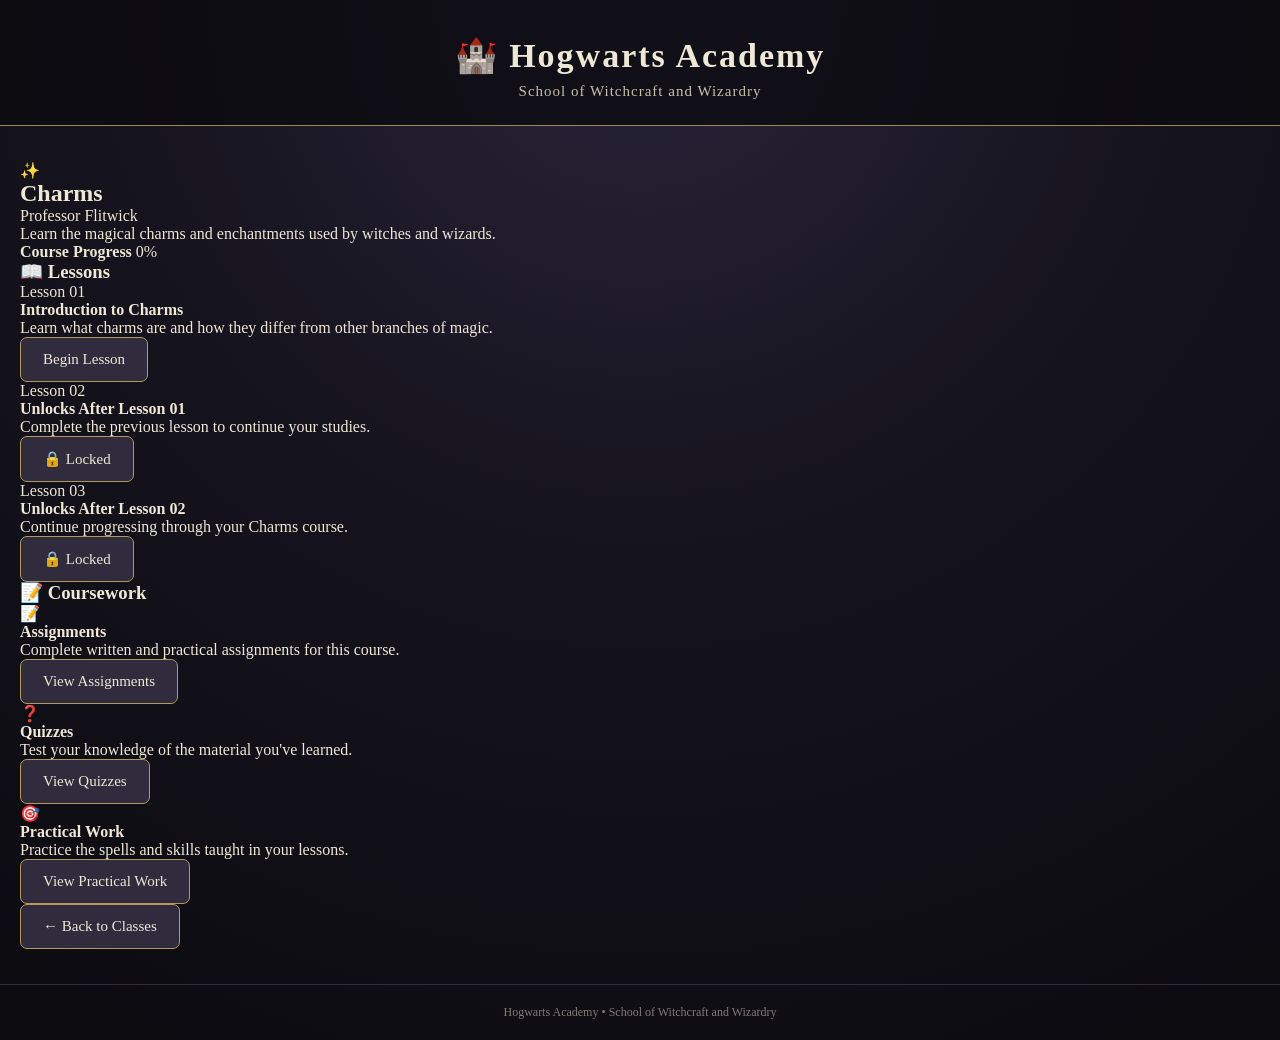
==== class.html @ 0ec1c5b0 "Create class.html" ====
<!DOCTYPE html>
<html lang="en">
<head>
    <meta charset="UTF-8">
    <meta
        name="viewport"
        content="width=device-width, initial-scale=1.0"
    >
    <title>Class | Hogwarts Academy</title>
    <link
        rel="stylesheet"
        href="style.css"
    >
</head>
<body>
    <header>
        <h1>
            🏰 Hogwarts Academy
        </h1>
        <p>
            School of Witchcraft and Wizardry
        </p>
    </header>
    <main>
        <section class="class-page">
            <!-- CLASS HEADER -->
            <div class="class-header">
                <div
                    id="classIcon"
                    class="large-class-icon"
                >
                    ✨
                </div>
                <h2 id="className">
                    Charms
                </h2>
                <p id="professorName">
                    Professor Flitwick
                </p>
                <p id="classDescription">
                    Learn the magical charms and enchantments
                    used by witches and wizards.
                </p>
            </div>
            <!-- COURSE PROGRESS -->
            <div class="course-progress-card">
                <div class="progress-heading">
                    <strong>
                        Course Progress
                    </strong>
                    <span id="courseProgress">
                        0%
                    </span>
                </div>
                <div class="progress-bar">
                    <div
                        id="progressFill"
                        class="progress-fill"
                        style="width: 0%;"
                    ></div>
                </div>
            </div>
            <!-- LESSONS -->
            <div class="lesson-section">
                <h3>
                    📖 Lessons
                </h3>
                <div class="lesson-card">
                    <div>
                        <span class="lesson-number">
                            Lesson 01
                        </span>
                        <h4>
                            Introduction to Charms
                        </h4>
                        <p>
                            Learn what charms are and how
                            they differ from other branches
                            of magic.
                        </p>
                    </div>
                    <button
                        onclick="openLesson()"
                    >
                        Begin Lesson
                    </button>
                </div>
                <div class="lesson-card locked">
                    <div>
                        <span class="lesson-number">
                            Lesson 02
                        </span>
                        <h4>
                            Unlocks After Lesson 01
                        </h4>
                        <p>
                            Complete the previous lesson
                            to continue your studies.
                        </p>
                    </div>
                    <button
                        disabled
                    >
                        🔒 Locked
                    </button>
                </div>
                <div class="lesson-card locked">
                    <div>
                        <span class="lesson-number">
                            Lesson 03
                        </span>
                        <h4>
                            Unlocks After Lesson 02
                        </h4>
                        <p>
                            Continue progressing through
                            your Charms course.
                        </p>
                    </div>
                    <button
                        disabled
                    >
                        🔒 Locked
                    </button>
                </div>
            </div>
            <!-- COURSEWORK -->
            <div class="coursework-section">
                <h3>
                    📝 Coursework
                </h3>
                <div class="coursework-grid">
                    <div class="coursework-card">
                        <div class="coursework-icon">
                            📝
                        </div>
                        <h4>
                            Assignments
                        </h4>
                        <p>
                            Complete written and practical
                            assignments for this course.
                        </p>
                        <button
                            onclick="showComingSoon('Assignments')"
                        >
                            View Assignments
                        </button>
                    </div>
                    <div class="coursework-card">
                        <div class="coursework-icon">
                            ❓
                        </div>
                        <h4>
                            Quizzes
                        </h4>
                        <p>
                            Test your knowledge of the
                            material you've learned.
                        </p>
                        <button
                            onclick="showComingSoon('Quizzes')"
                        >
                            View Quizzes
                        </button>
                    </div>
                    <div class="coursework-card">
                        <div class="coursework-icon">
                            🎯
                        </div>
                        <h4>
                            Practical Work
                        </h4>
                        <p>
                            Practice the spells and skills
                            taught in your lessons.
                        </p>
                        <button
                            onclick="showComingSoon('Practical Work')"
                        >
                            View Practical Work
                        </button>
                    </div>
                </div>
            </div>
            <!-- BACK BUTTON -->
            <div class="back-area">
                <button
                    onclick="goBack()"
                >
                    ← Back to Classes
                </button>
            </div>
        </section>
    </main>
    <footer>
        <p>
            Hogwarts Academy • School of Witchcraft and Wizardry
        </p>
    </footer>
    <script>
        /* =========================================
           CLASS INFORMATION
        ========================================= */
        const classData = {
            charms: {
                name: "Charms",
                professor: "Professor Flitwick",
                icon: "✨",
                description:
                    "Learn the magical charms and enchantments used by witches and wizards."
            },
            transfiguration: {
                name: "Transfiguration",
                professor: "Professor McGonagall",
                icon: "🪄",
                description:
                    "Study the complex art of transforming objects and living things."
            },
            potions: {
                name: "Potions",
                professor: "Professor Snape",
                icon: "🧪",
                description:
                    "Learn how to prepare magical potions using ingredients, precision, and technique."
            },
            herbology: {
                name: "Herbology",
                professor: "Professor Sprout",
                icon: "🌿",
                description:
                    "Study magical plants, their properties, and how to care for them."
            },
            defense: {
                name: "Defense Against the Dark Arts",
                professor: "Professor Quirrell",
                icon: "🛡️",
                description:
                    "Learn how to defend yourself against dangerous magical creatures and dark magic."
            },
            astronomy: {
                name: "Astronomy",
                professor: "Professor Sinistra",
                icon: "🌙",
                description:
                    "Study the stars, planets, moons, and other celestial objects."
            },
            history: {
                name: "History of Magic",
                professor: "Professor Binns",
                icon: "📜",
                description:
                    "Explore the history of witches, wizards, magical events, and the wizarding world."
            },
            flying: {
                name: "Flying",
                professor: "Madam Hooch",
                icon: "🧹",
                description:
                    "Learn the fundamentals of broomstick flying and magical flight."
            }
        };
        /* =========================================
           GET CLASS FROM URL
        ========================================= */
        const urlParams =
            new URLSearchParams(
                window.location.search
            );
        const classId =
            urlParams.get("class") || "charms";
        const currentClass =
            classData[classId] || classData.charms;
        /* =========================================
           DISPLAY CLASS INFORMATION
        ========================================= */
        document.getElementById(
            "classIcon"
        ).textContent =
            currentClass.icon;
        document.getElementById(
            "className"
        ).textContent =
            currentClass.name;
        document.getElementById(
            "professorName"
        ).textContent =
            currentClass.professor;
        document.getElementById(
            "classDescription"
        ).textContent =
            currentClass.description;
        document.title =
            currentClass.name +
            " | Hogwarts Academy";
        /* =========================================
           BEGIN LESSON
        ========================================= */
        function openLesson() {
            alert(
                "Lesson 01: Introduction to " +
                currentClass.name +
                " will open soon!"
            );
        }
        /* =========================================
           COURSEWORK
        ========================================= */
        function showComingSoon(section) {
            alert(
                section +
                " for " +
                currentClass.name +
                " will be available soon!"
            );
        }
        /* =========================================
           BACK TO CLASSES
        ========================================= */
        function goBack() {
            window.location.href =
                "classes.html";
        }
    </script>
</body>
</html>
---- style.css ----
* {
    box-sizing: border-box;
    margin: 0;
    padding: 0;
}

body {
    min-height: 100vh;
    font-family: Georgia, "Times New Roman", serif;
    background:
        radial-gradient(circle at top, #29243a 0%, #15131d 45%, #0c0b10 100%);
    color: #eee8d5;
    display: flex;
    flex-direction: column;
}

header {
    text-align: center;
    padding: 35px 20px 25px;
    background: rgba(12, 11, 16, 0.8);
    border-bottom: 1px solid #9d8950;
}

header h1 {
    font-size: 34px;
    letter-spacing: 2px;
    margin-bottom: 8px;
}

header p {
    color: #c7bfa8;
    font-size: 15px;
    letter-spacing: 1px;
}

main {
    flex: 1;
    width: 100%;
    padding: 35px 20px;
}

footer {
    text-align: center;
    padding: 20px;
    color: #817b70;
    font-size: 12px;
    border-top: 1px solid #302b38;
}


/* =========================
   HOMEPAGE
   ========================= */

.welcome {
    width: 100%;
    max-width: 650px;
    margin: 80px auto;
    padding: 55px 30px;
    text-align: center;
    background: rgba(27, 25, 36, 0.95);
    border: 1px solid #9d8950;
    border-radius: 14px;
    box-shadow: 0 20px 60px rgba(0, 0, 0, 0.5);
}

.welcome h2 {
    font-size: 30px;
    margin-bottom: 15px;
}

.welcome p {
    color: #c7bfa8;
    margin-bottom: 30px;
}


/* =========================
   BUTTONS
   ========================= */

button {
    font-family: Georgia, "Times New Roman", serif;
    font-size: 15px;
    color: #eee8d5;
    background: #302b3d;
    border: 1px solid #b09a5b;
    border-radius: 7px;
    padding: 13px 22px;
    cursor: pointer;
    transition: 0.2s ease;
}

button:hover {
    background: #443d55;
    transform: translateY(-2px);
}


/* =========================
   CHARACTER CREATION
   ========================= */

.character-creation {
    width: 100%;
    max-width: 650px;
    margin: 20px auto;
    padding: 35px 25px;
    background: rgba(27, 25, 36, 0.96);
    border: 1px solid #9d8950;
    border-radius: 14px;
    box-shadow: 0 20px 60px rgba(0, 0, 0, 0.45);
}

.character-creation h2 {
    text-align: center;
    font-size: 30px;
    margin-bottom: 10px;
}

.subtitle {
    text-align: center;
    color: #aaa395;
    margin-bottom: 30px;
}

.character-creation form {
    display: flex;
    flex-direction: column;
    gap: 10px;
}

.character-creation label {
    margin-top: 10px;
    color: #d8cda9;
    font-size: 14px;
}

.character-creation input,
.character-creation select {
    width: 100%;
    padding: 13px;
    border-radius: 6px;
    border: 1px solid #50495d;
    background: #111018;
    color: #eee8d5;
    font-family: Georgia, "Times New Roman", serif;
    font-size: 15px;
}

.character-creation input:focus,
.character-creation select:focus {
    outline: none;
    border-color: #b09a5b;
}

.character-creation button {
    margin-top: 25px;
}


/* =========================
   DASHBOARD
   ========================= */

.dashboard {
    width: 100%;
    max-width: 950px;
    margin: 0 auto;
}

.dashboard h2 {
    text-align: center;
    font-size: 32px;
    margin-bottom: 8px;
}

#studentInfo {
    text-align: center;
    color: #c8b77f;
    font-size: 16px;
    margin-bottom: 35px;
}

.dashboard-grid {
    display: grid;
    grid-template-columns: repeat(3, 1fr);
    gap: 16px;
}

.dashboard-grid button {
    min-height: 150px;
    padding: 22px 15px;
    display: flex;
    flex-direction: column;
    justify-content: center;
    align-items: center;
    gap: 8px;
    background: rgba(27, 25, 36, 0.95);
}

.dashboard-grid button:first-line {
    font-size: 30px;
}

.dashboard-grid span {
    font-size: 17px;
    font-weight: bold;
}

.dashboard-grid small {
    color: #989184;
    font-size: 12px;
    line-height: 1.4;
}


/* =========================
   MOBILE
   ========================= */

@media (max-width: 700px) {

    header {
        padding: 25px 15px 20px;
    }

    header h1 {
        font-size: 27px;
    }

    main {
        padding: 25px 15px;
    }

    .welcome {
        margin: 45px auto;
        padding: 40px 20px;
    }

    .welcome h2 {
        font-size: 25px;
    }

    .dashboard h2 {
        font-size: 27px;
    }

    .dashboard-grid {
        grid-template-columns: repeat(2, 1fr);
        gap: 12px;
    }

    .dashboard-grid button {
        min-height: 135px;
        padding: 15px 8px;
    }

    .dashboard-grid span {
        font-size: 15px;
    }

    .dashboard-grid small {
        font-size: 11px;
    }

}


/* =========================
   SMALL PHONES
   ========================= */

@media (max-width: 420px) {

    .dashboard-grid {
        grid-template-columns: 1fr;
    }

}
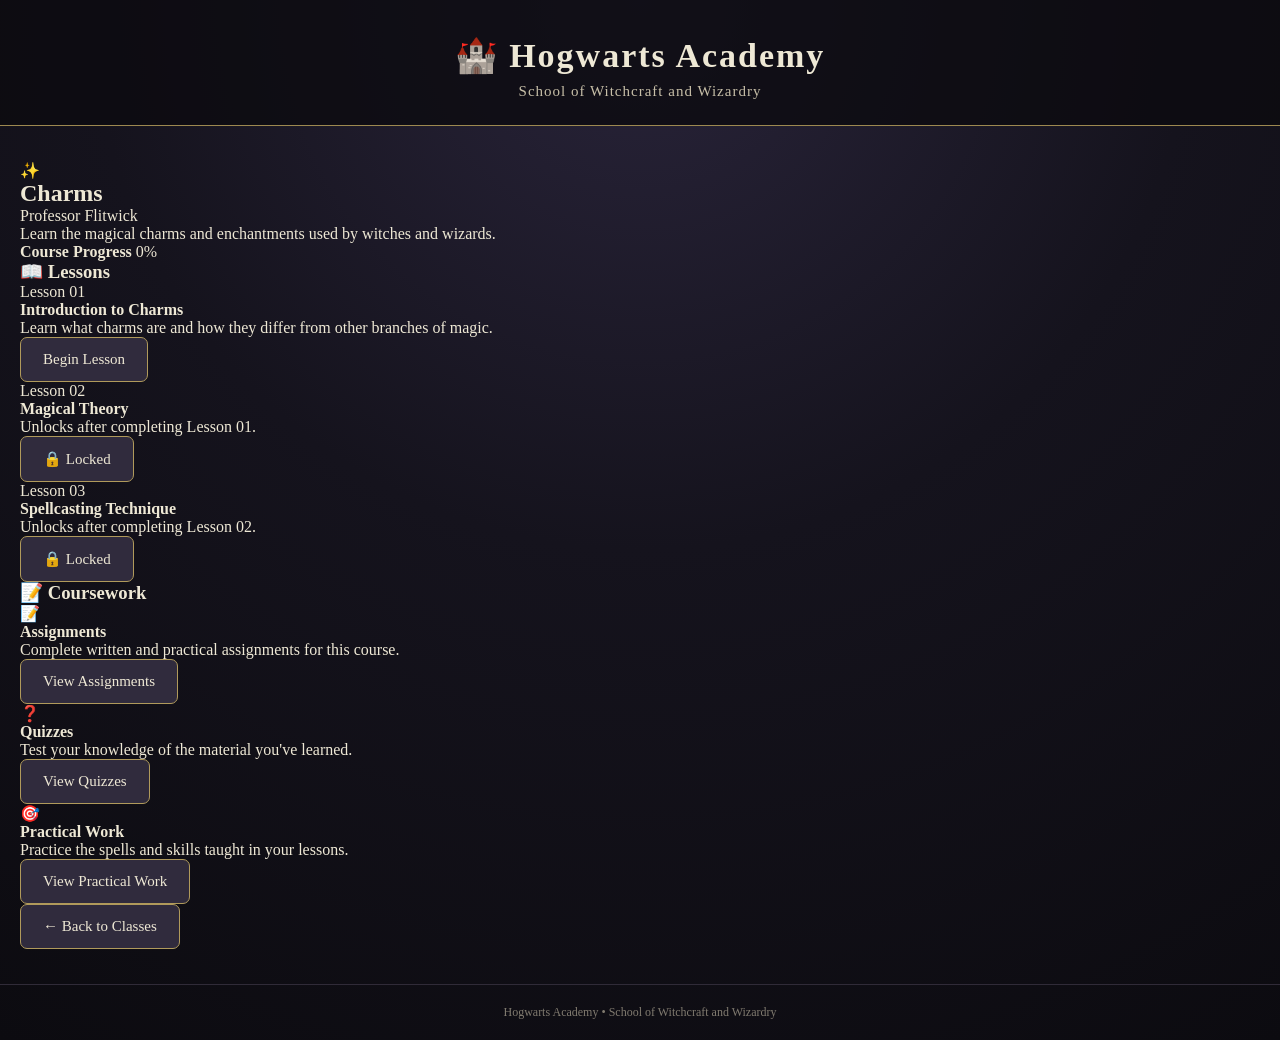
==== commit 7360a7d6: "Update class.html" ====
--- a/class.html
+++ b/class.html
@@ -65,6 +65,7 @@
                 <h3>
                     📖 Lessons
                 </h3>
+                <!-- LESSON 01 -->
                 <div class="lesson-card">
                     <div>
                         <span class="lesson-number">
@@ -80,41 +81,48 @@
                         </p>
                     </div>
                     <button
+                        id="lesson01Button"
                         onclick="openLesson()"
                     >
                         Begin Lesson
                     </button>
                 </div>
-                <div class="lesson-card locked">
+                <!-- LESSON 02 -->
+                <div
+                    id="lesson02Card"
+                    class="lesson-card locked"
+                >
                     <div>
                         <span class="lesson-number">
                             Lesson 02
                         </span>
                         <h4>
-                            Unlocks After Lesson 01
-                        </h4>
-                        <p>
-                            Complete the previous lesson
-                            to continue your studies.
+                            Magical Theory
+                        </h4>
+                        <p>
+                            Unlocks after completing
+                            Lesson 01.
                         </p>
                     </div>
                     <button
+                        id="lesson02Button"
                         disabled
                     >
                         🔒 Locked
                     </button>
                 </div>
+                <!-- LESSON 03 -->
                 <div class="lesson-card locked">
                     <div>
                         <span class="lesson-number">
                             Lesson 03
                         </span>
                         <h4>
-                            Unlocks After Lesson 02
-                        </h4>
-                        <p>
-                            Continue progressing through
-                            your Charms course.
+                            Spellcasting Technique
+                        </h4>
+                        <p>
+                            Unlocks after completing
+                            Lesson 02.
                         </p>
                     </div>
                     <button
@@ -130,6 +138,7 @@
                     📝 Coursework
                 </h3>
                 <div class="coursework-grid">
+                    <!-- ASSIGNMENTS -->
                     <div class="coursework-card">
                         <div class="coursework-icon">
                             📝
@@ -147,6 +156,7 @@
                             View Assignments
                         </button>
                     </div>
+                    <!-- QUIZZES -->
                     <div class="coursework-card">
                         <div class="coursework-icon">
                             ❓
@@ -164,6 +174,7 @@
                             View Quizzes
                         </button>
                     </div>
+                    <!-- PRACTICAL -->
                     <div class="coursework-card">
                         <div class="coursework-icon">
                             🎯
@@ -183,7 +194,7 @@
                     </div>
                 </div>
             </div>
-            <!-- BACK BUTTON -->
+            <!-- BACK -->
             <div class="back-area">
                 <button
                     onclick="goBack()"
@@ -200,7 +211,7 @@
     </footer>
     <script>
         /* =========================================
-           CLASS INFORMATION
+           CLASS DATA
         ========================================= */
         const classData = {
             charms: {
@@ -261,7 +272,7 @@
             }
         };
         /* =========================================
-           GET CLASS FROM URL
+           READ CLASS FROM URL
         ========================================= */
         const urlParams =
             new URLSearchParams(
@@ -270,9 +281,10 @@
         const classId =
             urlParams.get("class") || "charms";
         const currentClass =
-            classData[classId] || classData.charms;
-        /* =========================================
-           DISPLAY CLASS INFORMATION
+            classData[classId] ||
+            classData.charms;
+        /* =========================================
+           DISPLAY CLASS
         ========================================= */
         document.getElementById(
             "classIcon"
@@ -294,17 +306,76 @@
             currentClass.name +
             " | Hogwarts Academy";
         /* =========================================
-           BEGIN LESSON
+           COURSE PROGRESS
+        ========================================= */
+        let progress = 0;
+        if (classId === "charms") {
+            progress =
+                parseInt(
+                    localStorage.getItem(
+                        "charmsProgress"
+                    )
+                ) || 0;
+        }
+        document.getElementById(
+            "courseProgress"
+        ).textContent =
+            progress + "%";
+        document.getElementById(
+            "progressFill"
+        ).style.width =
+            progress + "%";
+        /* =========================================
+           CHECK LESSON 01
+        ========================================= */
+        const lesson01Complete =
+            localStorage.getItem(
+                "charmsLesson01Complete"
+            );
+        if (
+            classId === "charms" &&
+            lesson01Complete === "true"
+        ) {
+            const lesson01Button =
+                document.getElementById(
+                    "lesson01Button"
+                );
+            lesson01Button.textContent =
+                "✓ Completed";
+            lesson01Button.disabled =
+                true;
+            /* Unlock Lesson 02 */
+            const lesson02Card =
+                document.getElementById(
+                    "lesson02Card"
+                );
+            const lesson02Button =
+                document.getElementById(
+                    "lesson02Button"
+                );
+            lesson02Card.classList.remove(
+                "locked"
+            );
+            lesson02Button.disabled =
+                false;
+            lesson02Button.textContent =
+                "Begin Lesson";
+            lesson02Button.onclick =
+                function() {
+                    alert(
+                        "Lesson 02 will be available soon!"
+                    );
+                };
+        }
+        /* =========================================
+           OPEN LESSON 01
         ========================================= */
         function openLesson() {
-            alert(
-                "Lesson 01: Introduction to " +
-                currentClass.name +
-                " will open soon!"
-            );
-        }
-        /* =========================================
-           COURSEWORK
+            window.location.href =
+                "lesson.html";
+        }
+        /* =========================================
+           COMING SOON
         ========================================= */
         function showComingSoon(section) {
             alert(
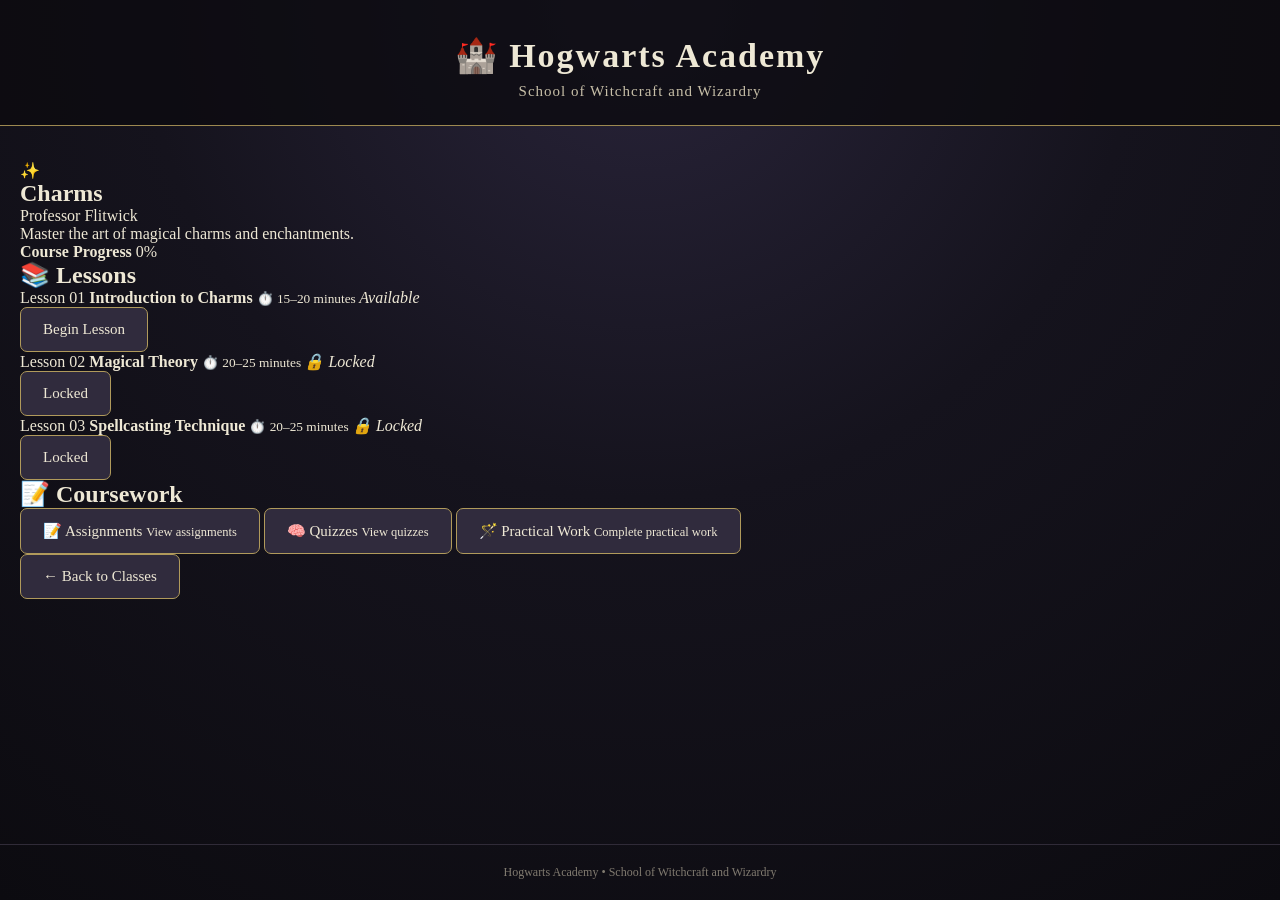
==== commit c3cbaf62: "Update class.html" ====
--- a/class.html
+++ b/class.html
@@ -1,397 +1,622 @@
 <!DOCTYPE html>
 <html lang="en">
+
 <head>
+
     <meta charset="UTF-8">
+
     <meta
         name="viewport"
         content="width=device-width, initial-scale=1.0"
     >
+
     <title>Class | Hogwarts Academy</title>
+
     <link
         rel="stylesheet"
         href="style.css"
     >
+
 </head>
+
+
 <body>
+
+
     <header>
+
         <h1>
             🏰 Hogwarts Academy
         </h1>
+
         <p>
             School of Witchcraft and Wizardry
         </p>
+
     </header>
+
+
     <main>
-        <section class="class-page">
+
+        <section class="class-container">
+
+
             <!-- CLASS HEADER -->
+
             <div class="class-header">
+
                 <div
                     id="classIcon"
-                    class="large-class-icon"
+                    class="class-icon"
                 >
                     ✨
                 </div>
+
                 <h2 id="className">
                     Charms
                 </h2>
-                <p id="professorName">
+
+                <p id="classProfessor">
                     Professor Flitwick
                 </p>
+
                 <p id="classDescription">
-                    Learn the magical charms and enchantments
-                    used by witches and wizards.
+                    Master the art of magical charms and
+                    enchantments.
                 </p>
+
             </div>
-            <!-- COURSE PROGRESS -->
-            <div class="course-progress-card">
+
+
+            <!-- PROGRESS -->
+
+            <div class="course-progress">
+
                 <div class="progress-heading">
+
                     <strong>
                         Course Progress
                     </strong>
-                    <span id="courseProgress">
+
+                    <span id="progressText">
                         0%
                     </span>
+
                 </div>
+
                 <div class="progress-bar">
+
                     <div
                         id="progressFill"
                         class="progress-fill"
-                        style="width: 0%;"
                     ></div>
+
                 </div>
+
             </div>
+
+
             <!-- LESSONS -->
-            <div class="lesson-section">
-                <h3>
-                    📖 Lessons
-                </h3>
-                <!-- LESSON 01 -->
-                <div class="lesson-card">
-                    <div>
-                        <span class="lesson-number">
-                            Lesson 01
+
+            <section class="course-section">
+
+                <h2>
+                    📚 Lessons
+                </h2>
+
+
+                <div
+                    id="lessonsList"
+                    class="course-list"
+                ></div>
+
+
+            </section>
+
+
+            <!-- COURSEWORK -->
+
+            <section class="course-section">
+
+                <h2>
+                    📝 Coursework
+                </h2>
+
+
+                <div class="coursework-grid">
+
+
+                    <button
+                        onclick="showComingSoon('Assignments')"
+                    >
+
+                        📝
+
+                        <span>
+                            Assignments
                         </span>
-                        <h4>
-                            Introduction to Charms
-                        </h4>
-                        <p>
-                            Learn what charms are and how
-                            they differ from other branches
-                            of magic.
-                        </p>
-                    </div>
+
+                        <small>
+                            View assignments
+                        </small>
+
+                    </button>
+
+
                     <button
-                        id="lesson01Button"
-                        onclick="openLesson()"
+                        onclick="showComingSoon('Quizzes')"
                     >
-                        Begin Lesson
+
+                        🧠
+
+                        <span>
+                            Quizzes
+                        </span>
+
+                        <small>
+                            View quizzes
+                        </small>
+
                     </button>
+
+
+                    <button
+                        onclick="showComingSoon('Practical Work')"
+                    >
+
+                        🪄
+
+                        <span>
+                            Practical Work
+                        </span>
+
+                        <small>
+                            Complete practical work
+                        </small>
+
+                    </button>
+
+
                 </div>
-                <!-- LESSON 02 -->
-                <div
-                    id="lesson02Card"
-                    class="lesson-card locked"
-                >
-                    <div>
-                        <span class="lesson-number">
-                            Lesson 02
-                        </span>
-                        <h4>
-                            Magical Theory
-                        </h4>
-                        <p>
-                            Unlocks after completing
-                            Lesson 01.
-                        </p>
-                    </div>
-                    <button
-                        id="lesson02Button"
-                        disabled
-                    >
-                        🔒 Locked
-                    </button>
-                </div>
-                <!-- LESSON 03 -->
-                <div class="lesson-card locked">
-                    <div>
-                        <span class="lesson-number">
-                            Lesson 03
-                        </span>
-                        <h4>
-                            Spellcasting Technique
-                        </h4>
-                        <p>
-                            Unlocks after completing
-                            Lesson 02.
-                        </p>
-                    </div>
-                    <button
-                        disabled
-                    >
-                        🔒 Locked
-                    </button>
-                </div>
-            </div>
-            <!-- COURSEWORK -->
-            <div class="coursework-section">
-                <h3>
-                    📝 Coursework
-                </h3>
-                <div class="coursework-grid">
-                    <!-- ASSIGNMENTS -->
-                    <div class="coursework-card">
-                        <div class="coursework-icon">
-                            📝
-                        </div>
-                        <h4>
-                            Assignments
-                        </h4>
-                        <p>
-                            Complete written and practical
-                            assignments for this course.
-                        </p>
-                        <button
-                            onclick="showComingSoon('Assignments')"
-                        >
-                            View Assignments
-                        </button>
-                    </div>
-                    <!-- QUIZZES -->
-                    <div class="coursework-card">
-                        <div class="coursework-icon">
-                            ❓
-                        </div>
-                        <h4>
-                            Quizzes
-                        </h4>
-                        <p>
-                            Test your knowledge of the
-                            material you've learned.
-                        </p>
-                        <button
-                            onclick="showComingSoon('Quizzes')"
-                        >
-                            View Quizzes
-                        </button>
-                    </div>
-                    <!-- PRACTICAL -->
-                    <div class="coursework-card">
-                        <div class="coursework-icon">
-                            🎯
-                        </div>
-                        <h4>
-                            Practical Work
-                        </h4>
-                        <p>
-                            Practice the spells and skills
-                            taught in your lessons.
-                        </p>
-                        <button
-                            onclick="showComingSoon('Practical Work')"
-                        >
-                            View Practical Work
-                        </button>
-                    </div>
-                </div>
-            </div>
-            <!-- BACK -->
-            <div class="back-area">
-                <button
-                    onclick="goBack()"
-                >
-                    ← Back to Classes
-                </button>
-            </div>
+
+            </section>
+
+
+            <button
+                class="back-button"
+                onclick="goBack()"
+            >
+                ← Back to Classes
+            </button>
+
+
         </section>
+
     </main>
+
+
     <footer>
+
         <p>
             Hogwarts Academy • School of Witchcraft and Wizardry
         </p>
+
     </footer>
+
+
     <script>
-        /* =========================================
-           CLASS DATA
-        ========================================= */
+
+
+        /* =========================================
+           COURSE DATA
+        ========================================= */
+
+
         const classData = {
+
             charms: {
+
                 name: "Charms",
+
+                icon: "✨",
+
                 professor: "Professor Flitwick",
-                icon: "✨",
-                description:
-                    "Learn the magical charms and enchantments used by witches and wizards."
-            },
+
+                description:
+                    "Master the art of magical charms and enchantments."
+
+            },
+
             transfiguration: {
+
                 name: "Transfiguration",
+
+                icon: "🦋",
+
                 professor: "Professor McGonagall",
-                icon: "🪄",
-                description:
-                    "Study the complex art of transforming objects and living things."
-            },
+
+                description:
+                    "Learn the complex art of transforming objects and beings."
+
+            },
+
             potions: {
+
                 name: "Potions",
+
+                icon: "⚗️",
+
                 professor: "Professor Snape",
-                icon: "🧪",
-                description:
-                    "Learn how to prepare magical potions using ingredients, precision, and technique."
-            },
+
+                description:
+                    "Study magical ingredients and the creation of potions."
+
+            },
+
             herbology: {
+
                 name: "Herbology",
+
+                icon: "🌿",
+
                 professor: "Professor Sprout",
-                icon: "🌿",
-                description:
-                    "Study magical plants, their properties, and how to care for them."
-            },
+
+                description:
+                    "Study magical plants and their properties."
+
+            },
+
             defense: {
+
                 name: "Defense Against the Dark Arts",
+
+                icon: "🛡️",
+
                 professor: "Professor Quirrell",
-                icon: "🛡️",
-                description:
-                    "Learn how to defend yourself against dangerous magical creatures and dark magic."
-            },
+
+                description:
+                    "Learn how to defend yourself against dark magic."
+
+            },
+
             astronomy: {
+
                 name: "Astronomy",
+
+                icon: "🌙",
+
                 professor: "Professor Sinistra",
-                icon: "🌙",
-                description:
-                    "Study the stars, planets, moons, and other celestial objects."
-            },
+
+                description:
+                    "Study the stars, planets, and magical effects of the night sky."
+
+            },
+
             history: {
+
                 name: "History of Magic",
+
+                icon: "📜",
+
                 professor: "Professor Binns",
-                icon: "📜",
-                description:
-                    "Explore the history of witches, wizards, magical events, and the wizarding world."
-            },
+
+                description:
+                    "Explore the history of the magical world."
+
+            },
+
             flying: {
+
                 name: "Flying",
+
+                icon: "🧹",
+
                 professor: "Madam Hooch",
-                icon: "🧹",
-                description:
-                    "Learn the fundamentals of broomstick flying and magical flight."
+
+                description:
+                    "Learn the fundamentals of broomstick flight."
+
             }
+
         };
-        /* =========================================
-           READ CLASS FROM URL
-        ========================================= */
-        const urlParams =
+
+
+        /* =========================================
+           GET CLASS
+        ========================================= */
+
+
+        const params =
             new URLSearchParams(
                 window.location.search
             );
+
+
         const classId =
-            urlParams.get("class") || "charms";
-        const currentClass =
+            params.get("class") || "charms";
+
+
+        const selectedClass =
             classData[classId] ||
             classData.charms;
+
+
         /* =========================================
            DISPLAY CLASS
         ========================================= */
+
+
         document.getElementById(
             "classIcon"
         ).textContent =
-            currentClass.icon;
+            selectedClass.icon;
+
+
         document.getElementById(
             "className"
         ).textContent =
-            currentClass.name;
+            selectedClass.name;
+
+
         document.getElementById(
-            "professorName"
+            "classProfessor"
         ).textContent =
-            currentClass.professor;
+            selectedClass.professor;
+
+
         document.getElementById(
             "classDescription"
         ).textContent =
-            currentClass.description;
-        document.title =
-            currentClass.name +
-            " | Hogwarts Academy";
-        /* =========================================
-           COURSE PROGRESS
-        ========================================= */
+            selectedClass.description;
+
+
+        /* =========================================
+           PROGRESS
+        ========================================= */
+
+
         let progress = 0;
+
+
         if (classId === "charms") {
+
             progress =
                 parseInt(
                     localStorage.getItem(
                         "charmsProgress"
                     )
                 ) || 0;
+
         }
+
+
         document.getElementById(
-            "courseProgress"
+            "progressText"
         ).textContent =
             progress + "%";
+
+
         document.getElementById(
             "progressFill"
         ).style.width =
             progress + "%";
-        /* =========================================
-           CHECK LESSON 01
-        ========================================= */
-        const lesson01Complete =
-            localStorage.getItem(
-                "charmsLesson01Complete"
+
+
+        /* =========================================
+           LESSON DATA
+        ========================================= */
+
+
+        const lessons = [
+
+            {
+                number: 1,
+                title: "Introduction to Charms",
+                time: "15–20 minutes"
+            },
+
+            {
+                number: 2,
+                title: "Magical Theory",
+                time: "20–25 minutes"
+            },
+
+            {
+                number: 3,
+                title: "Spellcasting Technique",
+                time: "20–25 minutes"
+            }
+
+        ];
+
+
+        /* =========================================
+           CREATE LESSONS
+        ========================================= */
+
+
+        const lessonsList =
+            document.getElementById(
+                "lessonsList"
             );
-        if (
-            classId === "charms" &&
-            lesson01Complete === "true"
-        ) {
-            const lesson01Button =
-                document.getElementById(
-                    "lesson01Button"
+
+
+        lessons.forEach(
+            function(lesson) {
+
+
+                const card =
+                    document.createElement(
+                        "div"
+                    );
+
+
+                card.className =
+                    "lesson-card";
+
+
+                const completed =
+                    lesson.number === 1 &&
+                    localStorage.getItem(
+                        "charmsLesson01Complete"
+                    ) === "true";
+
+
+                const unlocked =
+                    lesson.number === 1 ||
+                    completed;
+
+
+                let statusText = "";
+
+                let buttonText = "";
+
+                let buttonAction = "";
+
+
+                if (completed) {
+
+                    statusText =
+                        "✓ Completed";
+
+                    buttonText =
+                        "Review Lesson";
+
+                    buttonAction =
+                        "openLesson()";
+
+                }
+
+                else if (lesson.number === 1) {
+
+                    statusText =
+                        "Available";
+
+                    buttonText =
+                        "Begin Lesson";
+
+                    buttonAction =
+                        "openLesson()";
+
+                }
+
+                else {
+
+                    statusText =
+                        "🔒 Locked";
+
+                    buttonText =
+                        "Locked";
+
+                    buttonAction =
+                        "";
+
+                }
+
+
+                card.innerHTML = `
+
+                    <div class="lesson-card-info">
+
+                        <span class="lesson-number">
+                            Lesson ${String(lesson.number).padStart(2, "0")}
+                        </span>
+
+                        <strong>
+                            ${lesson.title}
+                        </strong>
+
+                        <small>
+                            ⏱️ ${lesson.time}
+                        </small>
+
+                        <em>
+                            ${statusText}
+                        </em>
+
+                    </div>
+
+
+                    <button
+                        ${
+                            buttonAction
+                            ? `onclick="${buttonAction}"`
+                            : "disabled"
+                        }
+                    >
+
+                        ${buttonText}
+
+                    </button>
+
+                `;
+
+
+                lessonsList.appendChild(
+                    card
                 );
-            lesson01Button.textContent =
-                "✓ Completed";
-            lesson01Button.disabled =
-                true;
-            /* Unlock Lesson 02 */
-            const lesson02Card =
-                document.getElementById(
-                    "lesson02Card"
-                );
-            const lesson02Button =
-                document.getElementById(
-                    "lesson02Button"
-                );
-            lesson02Card.classList.remove(
-                "locked"
+
+
+            }
+        );
+
+
+        /* =========================================
+           OPEN LESSON
+        ========================================= */
+
+
+        function openLesson() {
+
+
+            if (classId === "charms") {
+
+                window.location.href =
+                    "lesson.html";
+
+                return;
+
+            }
+
+
+            alert(
+                "This lesson will be available soon!"
             );
-            lesson02Button.disabled =
-                false;
-            lesson02Button.textContent =
-                "Begin Lesson";
-            lesson02Button.onclick =
-                function() {
-                    alert(
-                        "Lesson 02 will be available soon!"
-                    );
-                };
+
         }
-        /* =========================================
-           OPEN LESSON 01
-        ========================================= */
-        function openLesson() {
-            window.location.href =
-                "lesson.html";
-        }
-        /* =========================================
-           COMING SOON
-        ========================================= */
+
+
+        /* =========================================
+           COURSEWORK
+        ========================================= */
+
+
         function showComingSoon(section) {
+
             alert(
                 section +
-                " for " +
-                currentClass.name +
                 " will be available soon!"
             );
+
         }
-        /* =========================================
-           BACK TO CLASSES
-        ========================================= */
+
+
+        /* =========================================
+           BACK
+        ========================================= */
+
+
         function goBack() {
+
             window.location.href =
                 "classes.html";
+
         }
+
+
     </script>
+
+
 </body>
+
 </html>
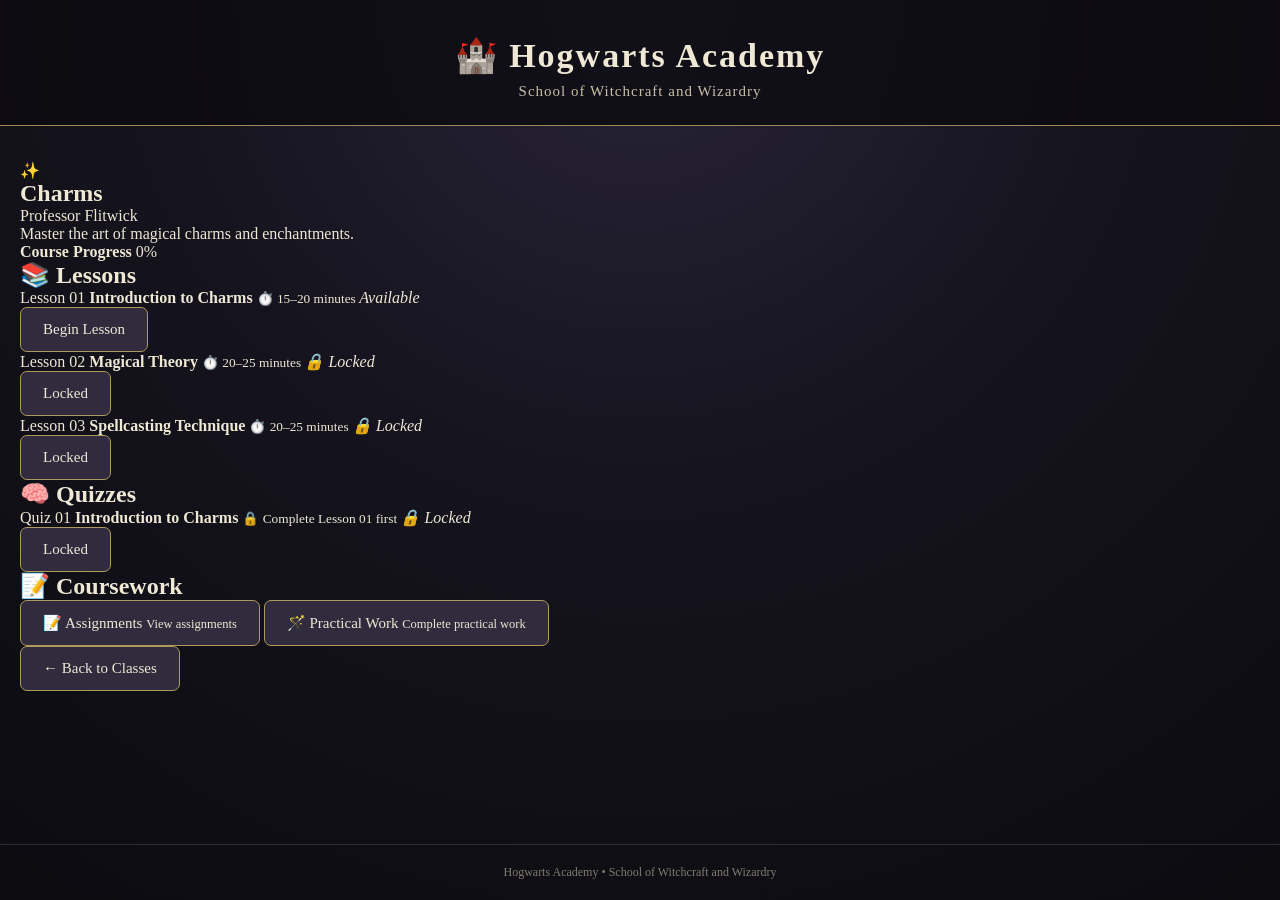
==== commit e6c6100f: "Update class.html" ====
--- a/class.html
+++ b/class.html
@@ -61,8 +61,7 @@
                 </p>
 
                 <p id="classDescription">
-                    Master the art of magical charms and
-                    enchantments.
+                    Master the art of magical charms and enchantments.
                 </p>
 
             </div>
@@ -114,6 +113,27 @@
             </section>
 
 
+            <!-- QUIZZES -->
+
+            <section
+                id="quizSection"
+                class="course-section"
+            >
+
+                <h2>
+                    🧠 Quizzes
+                </h2>
+
+
+                <div
+                    id="quizList"
+                    class="course-list"
+                ></div>
+
+
+            </section>
+
+
             <!-- COURSEWORK -->
 
             <section class="course-section">
@@ -138,23 +158,6 @@
 
                         <small>
                             View assignments
-                        </small>
-
-                    </button>
-
-
-                    <button
-                        onclick="showComingSoon('Quizzes')"
-                    >
-
-                        🧠
-
-                        <span>
-                            Quizzes
-                        </span>
-
-                        <small>
-                            View quizzes
                         </small>
 
                     </button>
@@ -460,11 +463,6 @@
                     localStorage.getItem(
                         "charmsLesson01Complete"
                     ) === "true";
-
-
-                const unlocked =
-                    lesson.number === 1 ||
-                    completed;
 
 
                 let statusText = "";
@@ -562,6 +560,141 @@
 
 
         /* =========================================
+           QUIZ 01
+        ========================================= */
+
+
+        const quizList =
+            document.getElementById(
+                "quizList"
+            );
+
+
+        const lesson01Complete =
+            localStorage.getItem(
+                "charmsLesson01Complete"
+            ) === "true";
+
+
+        const quiz01Score =
+            localStorage.getItem(
+                "charmsQuiz01Score"
+            );
+
+
+        if (lesson01Complete) {
+
+
+            const quizCard =
+                document.createElement(
+                    "div"
+                );
+
+
+            quizCard.className =
+                "lesson-card";
+
+
+            let quizStatus = "Available";
+
+            let quizButton =
+                "Take Quiz";
+
+
+            if (quiz01Score !== null) {
+
+                quizStatus =
+                    "✓ Completed • " +
+                    quiz01Score +
+                    "%";
+
+                quizButton =
+                    "Review Quiz";
+
+            }
+
+
+            quizCard.innerHTML = `
+
+                <div class="lesson-card-info">
+
+                    <span class="lesson-number">
+                        Quiz 01
+                    </span>
+
+                    <strong>
+                        Introduction to Charms
+                    </strong>
+
+                    <small>
+                        📝 10 questions • Passing score 70%
+                    </small>
+
+                    <em>
+                        ${quizStatus}
+                    </em>
+
+                </div>
+
+
+                <button
+                    onclick="openQuiz()"
+                >
+
+                    ${quizButton}
+
+                </button>
+
+            `;
+
+
+            quizList.appendChild(
+                quizCard
+            );
+
+
+        }
+
+        else {
+
+
+            quizList.innerHTML = `
+
+                <div class="lesson-card">
+
+                    <div class="lesson-card-info">
+
+                        <span class="lesson-number">
+                            Quiz 01
+                        </span>
+
+                        <strong>
+                            Introduction to Charms
+                        </strong>
+
+                        <small>
+                            🔒 Complete Lesson 01 first
+                        </small>
+
+                        <em>
+                            🔒 Locked
+                        </em>
+
+                    </div>
+
+
+                    <button disabled>
+                        Locked
+                    </button>
+
+                </div>
+
+            `;
+
+        }
+
+
+        /* =========================================
            OPEN LESSON
         ========================================= */
 
@@ -581,6 +714,30 @@
 
             alert(
                 "This lesson will be available soon!"
+            );
+
+        }
+
+
+        /* =========================================
+           OPEN QUIZ
+        ========================================= */
+
+
+        function openQuiz() {
+
+            if (classId === "charms") {
+
+                window.location.href =
+                    "quiz.html";
+
+                return;
+
+            }
+
+
+            alert(
+                "This quiz will be available soon!"
             );
 
         }
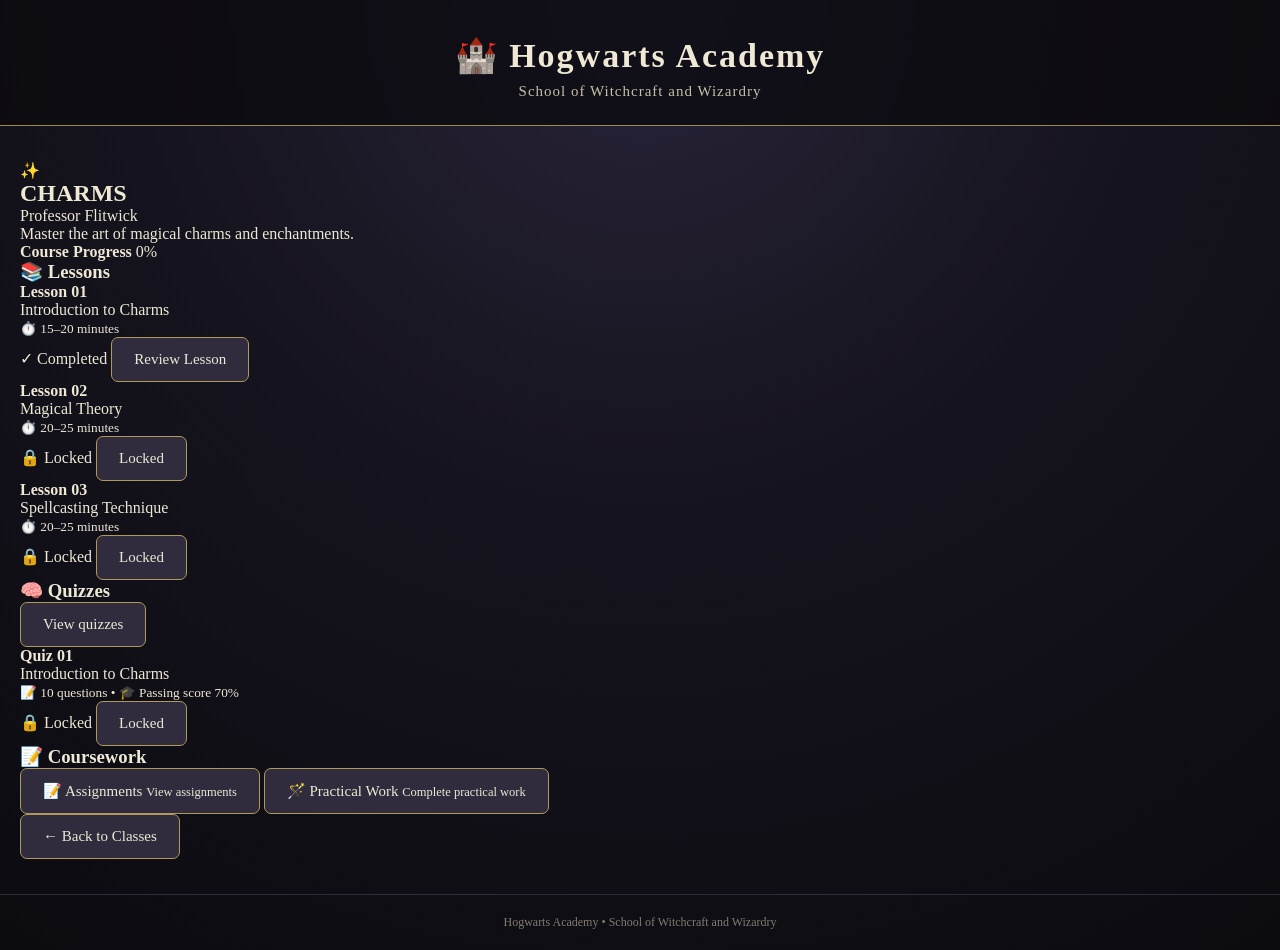
==== commit d62a96da: "Update class.html" ====
--- a/class.html
+++ b/class.html
@@ -2,777 +2,586 @@
 <html lang="en">
 
 <head>
-
     <meta charset="UTF-8">
-
-    <meta
-        name="viewport"
-        content="width=device-width, initial-scale=1.0"
-    >
-
-    <title>Class | Hogwarts Academy</title>
-
-    <link
-        rel="stylesheet"
-        href="style.css"
-    >
-
+    <meta name="viewport" content="width=device-width, initial-scale=1.0">
+
+    <title>Charms | Hogwarts Academy</title>
+
+    <link rel="stylesheet" href="style.css">
 </head>
 
-
 <body>
 
-
-    <header>
-
-        <h1>
-            🏰 Hogwarts Academy
-        </h1>
-
-        <p>
-            School of Witchcraft and Wizardry
+<header>
+    <h1>🏰 Hogwarts Academy</h1>
+    <p>School of Witchcraft and Wizardry</p>
+</header>
+
+<main>
+
+<section class="class-page">
+
+    <div class="class-header">
+
+        <div class="class-icon">✨</div>
+
+        <h2>CHARMS</h2>
+
+        <p class="professor">
+            Professor Flitwick
         </p>
 
-    </header>
-
-
-    <main>
-
-        <section class="class-container">
-
-
-            <!-- CLASS HEADER -->
-
-            <div class="class-header">
-
-                <div
-                    id="classIcon"
-                    class="class-icon"
-                >
-                    ✨
-                </div>
-
-                <h2 id="className">
-                    Charms
-                </h2>
-
-                <p id="classProfessor">
-                    Professor Flitwick
+        <p class="class-description">
+            Master the art of magical charms and enchantments.
+        </p>
+
+    </div>
+
+
+    <div class="course-progress">
+
+        <div class="progress-header">
+
+            <strong>Course Progress</strong>
+
+            <span id="progressPercent">
+                25%
+            </span>
+
+        </div>
+
+        <div class="progress-bar">
+
+            <div
+                id="progressFill"
+                class="progress-fill"
+                style="width: 25%;">
+            </div>
+
+        </div>
+
+    </div>
+
+
+    <!-- LESSONS -->
+
+    <div class="class-section">
+
+        <h3>📚 Lessons</h3>
+
+
+        <!-- LESSON 01 -->
+
+        <div class="lesson-card completed">
+
+            <div class="lesson-info">
+
+                <h4>
+                    Lesson 01
+                </h4>
+
+                <p>
+                    Introduction to Charms
                 </p>
 
-                <p id="classDescription">
-                    Master the art of magical charms and enchantments.
+                <small>
+                    ⏱️ 15–20 minutes
+                </small>
+
+            </div>
+
+            <div class="lesson-status">
+
+                <span class="completed-badge">
+                    ✓ Completed
+                </span>
+
+                <button onclick="openLesson(1)">
+                    Review Lesson
+                </button>
+
+            </div>
+
+        </div>
+
+
+        <!-- LESSON 02 -->
+
+        <div
+            id="lesson02Card"
+            class="lesson-card locked">
+
+            <div class="lesson-info">
+
+                <h4>
+                    Lesson 02
+                </h4>
+
+                <p>
+                    Magical Theory
                 </p>
 
-            </div>
-
-
-            <!-- PROGRESS -->
-
-            <div class="course-progress">
-
-                <div class="progress-heading">
-
-                    <strong>
-                        Course Progress
-                    </strong>
-
-                    <span id="progressText">
-                        0%
-                    </span>
-
-                </div>
-
-                <div class="progress-bar">
-
-                    <div
-                        id="progressFill"
-                        class="progress-fill"
-                    ></div>
-
-                </div>
-
-            </div>
-
-
-            <!-- LESSONS -->
-
-            <section class="course-section">
-
-                <h2>
-                    📚 Lessons
-                </h2>
-
-
-                <div
-                    id="lessonsList"
-                    class="course-list"
-                ></div>
-
-
-            </section>
-
-
-            <!-- QUIZZES -->
-
-            <section
-                id="quizSection"
-                class="course-section"
-            >
-
-                <h2>
-                    🧠 Quizzes
-                </h2>
-
-
-                <div
-                    id="quizList"
-                    class="course-list"
-                ></div>
-
-
-            </section>
-
-
-            <!-- COURSEWORK -->
-
-            <section class="course-section">
-
-                <h2>
-                    📝 Coursework
-                </h2>
-
-
-                <div class="coursework-grid">
-
-
-                    <button
-                        onclick="showComingSoon('Assignments')"
-                    >
-
-                        📝
-
-                        <span>
-                            Assignments
-                        </span>
-
-                        <small>
-                            View assignments
-                        </small>
-
-                    </button>
-
-
-                    <button
-                        onclick="showComingSoon('Practical Work')"
-                    >
-
-                        🪄
-
-                        <span>
-                            Practical Work
-                        </span>
-
-                        <small>
-                            Complete practical work
-                        </small>
-
-                    </button>
-
-
-                </div>
-
-            </section>
-
-
-            <button
-                class="back-button"
-                onclick="goBack()"
-            >
-                ← Back to Classes
+                <small>
+                    ⏱️ 20–25 minutes
+                </small>
+
+            </div>
+
+            <div
+                id="lesson02Status"
+                class="lesson-status">
+
+                <span class="locked-badge">
+                    🔒 Locked
+                </span>
+
+                <button disabled>
+                    Locked
+                </button>
+
+            </div>
+
+        </div>
+
+
+        <!-- LESSON 03 -->
+
+        <div class="lesson-card locked">
+
+            <div class="lesson-info">
+
+                <h4>
+                    Lesson 03
+                </h4>
+
+                <p>
+                    Spellcasting Technique
+                </p>
+
+                <small>
+                    ⏱️ 20–25 minutes
+                </small>
+
+            </div>
+
+            <div class="lesson-status">
+
+                <span class="locked-badge">
+                    🔒 Locked
+                </span>
+
+                <button disabled>
+                    Locked
+                </button>
+
+            </div>
+
+        </div>
+
+    </div>
+
+
+    <!-- QUIZZES -->
+
+    <div class="class-section">
+
+        <div class="section-heading">
+
+            <h3>🧠 Quizzes</h3>
+
+            <button onclick="openQuiz()">
+                View quizzes
             </button>
 
-
-        </section>
-
-    </main>
-
-
-    <footer>
-
-        <p>
-            Hogwarts Academy • School of Witchcraft and Wizardry
-        </p>
-
-    </footer>
-
-
-    <script>
-
-
-        /* =========================================
-           COURSE DATA
-        ========================================= */
-
-
-        const classData = {
-
-            charms: {
-
-                name: "Charms",
-
-                icon: "✨",
-
-                professor: "Professor Flitwick",
-
-                description:
-                    "Master the art of magical charms and enchantments."
-
-            },
-
-            transfiguration: {
-
-                name: "Transfiguration",
-
-                icon: "🦋",
-
-                professor: "Professor McGonagall",
-
-                description:
-                    "Learn the complex art of transforming objects and beings."
-
-            },
-
-            potions: {
-
-                name: "Potions",
-
-                icon: "⚗️",
-
-                professor: "Professor Snape",
-
-                description:
-                    "Study magical ingredients and the creation of potions."
-
-            },
-
-            herbology: {
-
-                name: "Herbology",
-
-                icon: "🌿",
-
-                professor: "Professor Sprout",
-
-                description:
-                    "Study magical plants and their properties."
-
-            },
-
-            defense: {
-
-                name: "Defense Against the Dark Arts",
-
-                icon: "🛡️",
-
-                professor: "Professor Quirrell",
-
-                description:
-                    "Learn how to defend yourself against dark magic."
-
-            },
-
-            astronomy: {
-
-                name: "Astronomy",
-
-                icon: "🌙",
-
-                professor: "Professor Sinistra",
-
-                description:
-                    "Study the stars, planets, and magical effects of the night sky."
-
-            },
-
-            history: {
-
-                name: "History of Magic",
-
-                icon: "📜",
-
-                professor: "Professor Binns",
-
-                description:
-                    "Explore the history of the magical world."
-
-            },
-
-            flying: {
-
-                name: "Flying",
-
-                icon: "🧹",
-
-                professor: "Madam Hooch",
-
-                description:
-                    "Learn the fundamentals of broomstick flight."
-
-            }
-
-        };
-
-
-        /* =========================================
-           GET CLASS
-        ========================================= */
-
-
-        const params =
-            new URLSearchParams(
-                window.location.search
-            );
-
-
-        const classId =
-            params.get("class") || "charms";
-
-
-        const selectedClass =
-            classData[classId] ||
-            classData.charms;
-
-
-        /* =========================================
-           DISPLAY CLASS
-        ========================================= */
-
-
+        </div>
+
+
+        <div class="quiz-card">
+
+            <div class="quiz-info">
+
+                <h4>
+                    Quiz 01
+                </h4>
+
+                <p>
+                    Introduction to Charms
+                </p>
+
+                <small>
+                    📝 10 questions •
+                    🎓 Passing score 70%
+                </small>
+
+            </div>
+
+
+            <div
+                id="quizStatus"
+                class="quiz-status">
+
+                <span>
+                    Available
+                </span>
+
+                <button onclick="openQuiz()">
+                    Take Quiz
+                </button>
+
+            </div>
+
+        </div>
+
+    </div>
+
+
+    <!-- COURSEWORK -->
+
+    <div class="class-section">
+
+        <h3>📝 Coursework</h3>
+
+
+        <div class="coursework-grid">
+
+            <button onclick="openAssignments()">
+
+                📝
+
+                <span>
+                    Assignments
+                </span>
+
+                <small>
+                    View assignments
+                </small>
+
+            </button>
+
+
+            <button onclick="openPracticalWork()">
+
+                🪄
+
+                <span>
+                    Practical Work
+                </span>
+
+                <small>
+                    Complete practical work
+                </small>
+
+            </button>
+
+        </div>
+
+    </div>
+
+
+    <div class="back-navigation">
+
+        <button onclick="goBack()">
+            ← Back to Classes
+        </button>
+
+    </div>
+
+</section>
+
+</main>
+
+
+<footer>
+
+    <p>
+        Hogwarts Academy • School of Witchcraft and Wizardry
+    </p>
+
+</footer>
+
+
+<script>
+
+const lessonComplete =
+    localStorage.getItem(
+        "charmsLesson01Complete"
+    ) === "true";
+
+
+const quizScore =
+    localStorage.getItem(
+        "charmsQuiz01Score"
+    );
+
+
+const quizPassed =
+    localStorage.getItem(
+        "charmsQuiz01Passed"
+    ) === "true";
+
+
+/*
+    COURSE PROGRESS
+*/
+
+function updateProgress() {
+
+    let progress = 0;
+
+
+    if (lessonComplete) {
+
+        progress = 10;
+
+    }
+
+
+    if (quizPassed) {
+
+        progress = 25;
+
+    }
+
+
+    document.getElementById(
+        "progressPercent"
+    ).textContent =
+        progress + "%";
+
+
+    document.getElementById(
+        "progressFill"
+    ).style.width =
+        progress + "%";
+
+
+    localStorage.setItem(
+        "charmsProgress",
+        progress
+    );
+
+}
+
+
+/*
+    QUIZ STATUS
+*/
+
+function updateQuizStatus() {
+
+    const quizStatus =
         document.getElementById(
-            "classIcon"
-        ).textContent =
-            selectedClass.icon;
-
-
+            "quizStatus"
+        );
+
+
+    if (quizScore !== null) {
+
+        const score =
+            parseInt(quizScore);
+
+
+        if (quizPassed) {
+
+            quizStatus.innerHTML = `
+
+                <span class="completed-badge">
+                    ✓ Completed • ${score}%
+                </span>
+
+                <button onclick="openQuiz()">
+                    Review Quiz
+                </button>
+
+            `;
+
+        } else {
+
+            quizStatus.innerHTML = `
+
+                <span class="locked-badge">
+                    📚 Not Passed • ${score}%
+                </span>
+
+                <button onclick="openQuiz()">
+                    Retake Quiz
+                </button>
+
+            `;
+
+        }
+
+    } else {
+
+        if (lessonComplete) {
+
+            quizStatus.innerHTML = `
+
+                <span>
+                    Available
+                </span>
+
+                <button onclick="openQuiz()">
+                    Take Quiz
+                </button>
+
+            `;
+
+        } else {
+
+            quizStatus.innerHTML = `
+
+                <span class="locked-badge">
+                    🔒 Locked
+                </span>
+
+                <button disabled>
+                    Locked
+                </button>
+
+            `;
+
+        }
+
+    }
+
+}
+
+
+/*
+    LESSON 02 UNLOCK
+*/
+
+function updateLesson02() {
+
+    const card =
         document.getElementById(
-            "className"
-        ).textContent =
-            selectedClass.name;
-
-
+            "lesson02Card"
+        );
+
+
+    const status =
         document.getElementById(
-            "classProfessor"
-        ).textContent =
-            selectedClass.professor;
-
-
-        document.getElementById(
-            "classDescription"
-        ).textContent =
-            selectedClass.description;
-
-
-        /* =========================================
-           PROGRESS
-        ========================================= */
-
-
-        let progress = 0;
-
-
-        if (classId === "charms") {
-
-            progress =
-                parseInt(
-                    localStorage.getItem(
-                        "charmsProgress"
-                    )
-                ) || 0;
-
-        }
-
-
-        document.getElementById(
-            "progressText"
-        ).textContent =
-            progress + "%";
-
-
-        document.getElementById(
-            "progressFill"
-        ).style.width =
-            progress + "%";
-
-
-        /* =========================================
-           LESSON DATA
-        ========================================= */
-
-
-        const lessons = [
-
-            {
-                number: 1,
-                title: "Introduction to Charms",
-                time: "15–20 minutes"
-            },
-
-            {
-                number: 2,
-                title: "Magical Theory",
-                time: "20–25 minutes"
-            },
-
-            {
-                number: 3,
-                title: "Spellcasting Technique",
-                time: "20–25 minutes"
-            }
-
-        ];
-
-
-        /* =========================================
-           CREATE LESSONS
-        ========================================= */
-
-
-        const lessonsList =
-            document.getElementById(
-                "lessonsList"
-            );
-
-
-        lessons.forEach(
-            function(lesson) {
-
-
-                const card =
-                    document.createElement(
-                        "div"
-                    );
-
-
-                card.className =
-                    "lesson-card";
-
-
-                const completed =
-                    lesson.number === 1 &&
-                    localStorage.getItem(
-                        "charmsLesson01Complete"
-                    ) === "true";
-
-
-                let statusText = "";
-
-                let buttonText = "";
-
-                let buttonAction = "";
-
-
-                if (completed) {
-
-                    statusText =
-                        "✓ Completed";
-
-                    buttonText =
-                        "Review Lesson";
-
-                    buttonAction =
-                        "openLesson()";
-
-                }
-
-                else if (lesson.number === 1) {
-
-                    statusText =
-                        "Available";
-
-                    buttonText =
-                        "Begin Lesson";
-
-                    buttonAction =
-                        "openLesson()";
-
-                }
-
-                else {
-
-                    statusText =
-                        "🔒 Locked";
-
-                    buttonText =
-                        "Locked";
-
-                    buttonAction =
-                        "";
-
-                }
-
-
-                card.innerHTML = `
-
-                    <div class="lesson-card-info">
-
-                        <span class="lesson-number">
-                            Lesson ${String(lesson.number).padStart(2, "0")}
-                        </span>
-
-                        <strong>
-                            ${lesson.title}
-                        </strong>
-
-                        <small>
-                            ⏱️ ${lesson.time}
-                        </small>
-
-                        <em>
-                            ${statusText}
-                        </em>
-
-                    </div>
-
-
-                    <button
-                        ${
-                            buttonAction
-                            ? `onclick="${buttonAction}"`
-                            : "disabled"
-                        }
-                    >
-
-                        ${buttonText}
-
-                    </button>
-
-                `;
-
-
-                lessonsList.appendChild(
-                    card
-                );
-
-
-            }
+            "lesson02Status"
         );
 
 
-        /* =========================================
-           QUIZ 01
-        ========================================= */
-
-
-        const quizList =
-            document.getElementById(
-                "quizList"
-            );
-
-
-        const lesson01Complete =
-            localStorage.getItem(
-                "charmsLesson01Complete"
-            ) === "true";
-
-
-        const quiz01Score =
-            localStorage.getItem(
-                "charmsQuiz01Score"
-            );
-
-
-        if (lesson01Complete) {
-
-
-            const quizCard =
-                document.createElement(
-                    "div"
-                );
-
-
-            quizCard.className =
-                "lesson-card";
-
-
-            let quizStatus = "Available";
-
-            let quizButton =
-                "Take Quiz";
-
-
-            if (quiz01Score !== null) {
-
-                quizStatus =
-                    "✓ Completed • " +
-                    quiz01Score +
-                    "%";
-
-                quizButton =
-                    "Review Quiz";
-
-            }
-
-
-            quizCard.innerHTML = `
-
-                <div class="lesson-card-info">
-
-                    <span class="lesson-number">
-                        Quiz 01
-                    </span>
-
-                    <strong>
-                        Introduction to Charms
-                    </strong>
-
-                    <small>
-                        📝 10 questions • Passing score 70%
-                    </small>
-
-                    <em>
-                        ${quizStatus}
-                    </em>
-
-                </div>
-
-
-                <button
-                    onclick="openQuiz()"
-                >
-
-                    ${quizButton}
-
-                </button>
-
-            `;
-
-
-            quizList.appendChild(
-                quizCard
-            );
-
-
-        }
-
-        else {
-
-
-            quizList.innerHTML = `
-
-                <div class="lesson-card">
-
-                    <div class="lesson-card-info">
-
-                        <span class="lesson-number">
-                            Quiz 01
-                        </span>
-
-                        <strong>
-                            Introduction to Charms
-                        </strong>
-
-                        <small>
-                            🔒 Complete Lesson 01 first
-                        </small>
-
-                        <em>
-                            🔒 Locked
-                        </em>
-
-                    </div>
-
-
-                    <button disabled>
-                        Locked
-                    </button>
-
-                </div>
-
-            `;
-
-        }
-
-
-        /* =========================================
-           OPEN LESSON
-        ========================================= */
-
-
-        function openLesson() {
-
-
-            if (classId === "charms") {
-
-                window.location.href =
-                    "lesson.html";
-
-                return;
-
-            }
-
-
-            alert(
-                "This lesson will be available soon!"
-            );
-
-        }
-
-
-        /* =========================================
-           OPEN QUIZ
-        ========================================= */
-
-
-        function openQuiz() {
-
-            if (classId === "charms") {
-
-                window.location.href =
-                    "quiz.html";
-
-                return;
-
-            }
-
-
-            alert(
-                "This quiz will be available soon!"
-            );
-
-        }
-
-
-        /* =========================================
-           COURSEWORK
-        ========================================= */
-
-
-        function showComingSoon(section) {
-
-            alert(
-                section +
-                " will be available soon!"
-            );
-
-        }
-
-
-        /* =========================================
-           BACK
-        ========================================= */
-
-
-        function goBack() {
-
-            window.location.href =
-                "classes.html";
-
-        }
-
-
-    </script>
-
+    if (quizPassed) {
+
+        card.classList.remove(
+            "locked"
+        );
+
+        card.classList.add(
+            "unlocked"
+        );
+
+
+        status.innerHTML = `
+
+            <span class="completed-badge">
+                🔓 Unlocked
+            </span>
+
+            <button onclick="openLesson(2)">
+                Begin Lesson
+            </button>
+
+        `;
+
+    }
+
+}
+
+
+/*
+    OPEN LESSON
+*/
+
+function openLesson(lessonNumber) {
+
+    if (lessonNumber === 1) {
+
+        window.location.href =
+            "lesson.html";
+
+        return;
+
+    }
+
+
+    if (
+        lessonNumber === 2 &&
+        quizPassed
+    ) {
+
+        window.location.href =
+            "lesson02.html";
+
+        return;
+
+    }
+
+}
+
+
+/*
+    OPEN QUIZ
+*/
+
+function openQuiz() {
+
+    window.location.href =
+        "quiz.html";
+
+}
+
+
+/*
+    FUTURE COURSEWORK
+*/
+
+function openAssignments() {
+
+    alert(
+        "Assignments will be available soon!"
+    );
+
+}
+
+
+function openPracticalWork() {
+
+    alert(
+        "Practical work will be available soon!"
+    );
+
+}
+
+
+/*
+    NAVIGATION
+*/
+
+function goBack() {
+
+    window.location.href =
+        "classes.html";
+
+}
+
+
+/*
+    INITIALIZE
+*/
+
+updateProgress();
+
+updateQuizStatus();
+
+updateLesson02();
+
+</script>
 
 </body>
 
